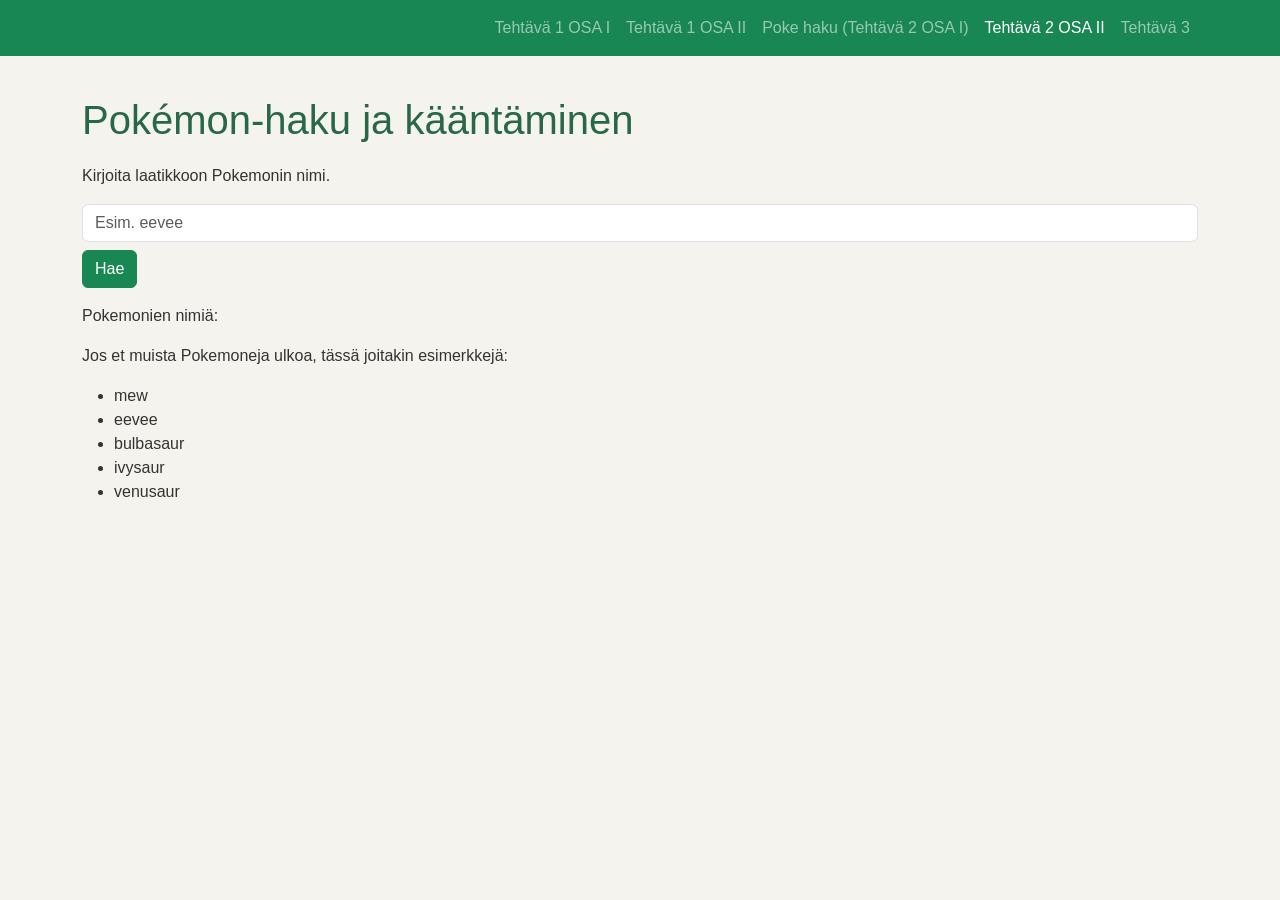
==== JSON/eevee.html @ 9e4d5415 "Create eevee.html" ====
<!DOCTYPE html>
<html lang="fi">
<head>
    <meta charset="UTF-8">
    <meta name="viewport" content="width=device-width, initial-scale=1.0">
    <title>Tehtävä 2 OSA II - Pokémon</title>
    <link href="https://cdn.jsdelivr.net/npm/bootstrap@5.3.3/dist/css/bootstrap.min.css" rel="stylesheet">
    <link rel="stylesheet" href="styles.css">
</head>
<body>

<nav class="navbar navbar-expand-lg navbar-dark bg-success mb-4">
    <div class="container">
        <button class="navbar-toggler" type="button"
                data-bs-toggle="collapse" data-bs-target="#valikko"
                aria-controls="valikko" aria-expanded="false"
                aria-label="Avaa navigaatio">
            <span class="navbar-toggler-icon"></span>
        </button>

        <div class="collapse navbar-collapse" id="valikko">
            <ul class="navbar-nav ms-auto">
                <li class="nav-item">
                    <a class="nav-link" href="index.html">Tehtävä 1 OSA I</a>
                </li>
                <li class="nav-item">
                    <a class="nav-link" href="toteutus.html">Tehtävä 1 OSA II</a>
                </li>
                <li class="nav-item">
                    <a class="nav-link" href="poke.html">Poke haku (Tehtävä 2 OSA I)</a>
                </li>
                <li class="nav-item">
                    <a class="nav-link active" href="eevee.html">Tehtävä 2 OSA II</a>
                </li>
                <li class="nav-item">
                    <a class="nav-link" href="saa.html">Tehtävä 3</a>
                </li>
            </ul>
        </div>
    </div>
</nav>

<main class="container py-3">
    <h1>Pokémon-haku ja kääntäminen</h1>
    <p>Kirjoita laatikkoon Pokemonin nimi.</p>

    <div class="mb-3">
        <input class="form-control mb-2" type="text"
               id="pokemonName" placeholder="Esim. eevee">

        <button class="btn btn-success" onclick="poke()">Hae</button>
    </div>

    <p>Pokemonien nimiä:</p>
    <p>Jos et muista Pokemoneja ulkoa, tässä joitakin esimerkkejä:</p>
    <ul>
        <li>mew</li>
        <li>eevee</li>
        <li>bulbasaur</li>
        <li>ivysaur</li>
        <li>venusaur</li>
    </ul>

    <div id="nimi" class="mt-3"></div>
    <div id="kuva2" class="my-3"></div>

    <div id="kaantoalue" class="mb-3" hidden>
        <button class="btn btn-success" onclick="kaanna()">Käännä</button>
    </div>

    <div id="ominaisuudet"></div>
</main>

<script>
let pokemon = null;
let kaannetty = false;

function poke() {
    const pokeName = document.getElementById("pokemonName").value
        .toLowerCase().trim();

    // Tyhjennetään vanhat tiedot ennen uutta hakua.
    document.getElementById("nimi").innerHTML = "";
    document.getElementById("kuva2").innerHTML = "";
    document.getElementById("kaantoalue").hidden = true;
    document.getElementById("ominaisuudet").innerHTML = "";
    pokemon = null;
    kaannetty = false;

    if (pokeName === "") {
        document.getElementById("nimi").innerHTML =
            "<p>Kirjoita ensin Pokemonin nimi.</p>";
        return;
    }

    document.getElementById("nimi").innerHTML = "<p>Haetaan...</p>";

    fetch("https://pokeapi.co/api/v2/pokemon/" + encodeURIComponent(pokeName))
        .then(function(response) {
            if (!response.ok) {
                throw new Error("Pokemonia ei löytynyt. Tarkista nimi.");
            }
            return response.json();
        })
        .then(function(obj) {
            pokekuva(obj);

            // Tyhjennetään hakukenttä onnistuneen haun jälkeen.
            document.getElementById("pokemonName").value = "";
        })
        .catch(function(error) {
            document.getElementById("nimi").innerHTML =
                "<p>" + error.message + "</p>";
            document.getElementById("kuva2").innerHTML = "";
            document.getElementById("kaantoalue").hidden = true;
            document.getElementById("ominaisuudet").innerHTML = "";
            pokemon = null;
        });
}

function pokekuva(obj) {
    pokemon = obj;
    kaannetty = false;

    document.getElementById("nimi").innerHTML =
        "<h2>" + obj.name + "</h2>";

    const kuva = obj.sprites.front_default;

    if (kuva) {
        document.getElementById("kuva2").innerHTML =
            "<img class='img-fluid' src='" + kuva +
            "' alt='" + obj.name + "' width='200'>";
    } else {
        document.getElementById("kuva2").innerHTML =
            "<p>Pokemonista ei löytynyt etukuvaa.</p>";
    }

    // Näytetään Käännä-painike vasta onnistuneen haun jälkeen.
    document.getElementById("kaantoalue").hidden = false;
    document.getElementById("ominaisuudet").innerHTML = "";
}

function kaanna() {
    if (!pokemon) {
        return;
    }

    const kuva = pokemon.sprites.back_default;

    if (!kuva) {
        document.getElementById("kuva2").innerHTML =
            "<p>Pokemonista ei löytynyt selkäpuolen kuvaa.</p>";
        return;
    }

    kaannetty = true;

    document.getElementById("kuva2").innerHTML =
        "<img class='img-fluid' src='" + kuva +
        "' alt='" + pokemon.name + " selkäpuolelta' width='200'>";

    // Kolme ominaisuutta näytetään vasta käännöksen jälkeen.
    let tiedot = "<h3>Pokemonin ominaisuudet</h3>";

    tiedot += "<p><strong>Korkeus:</strong> " +
        (pokemon.height / 10) + " m</p>";

    tiedot += "<p><strong>Paino:</strong> " +
        (pokemon.weight / 10) + " kg</p>";

    tiedot += "<p><strong>Kokemus:</strong> " +
        (pokemon.base_experience ?? "Ei saatavilla") + "</p>";

    document.getElementById("ominaisuudet").innerHTML = tiedot;
}
</script>

<script src="https://cdn.jsdelivr.net/npm/bootstrap@5.3.3/dist/js/bootstrap.bundle.min.js"></script>
</body>
</html>
---- JSON/styles.css ----
/* JSON-tehtävien sivun omat tyylit */

body {
    background-color: #f5f3ed;
    color: #333333;
    font-family: Arial, sans-serif;
}

h1 {
    color: #286747;
    margin-bottom: 20px;
}

main {
    min-height: 70vh;
}

.navbar-brand {
    font-weight: bold;
}
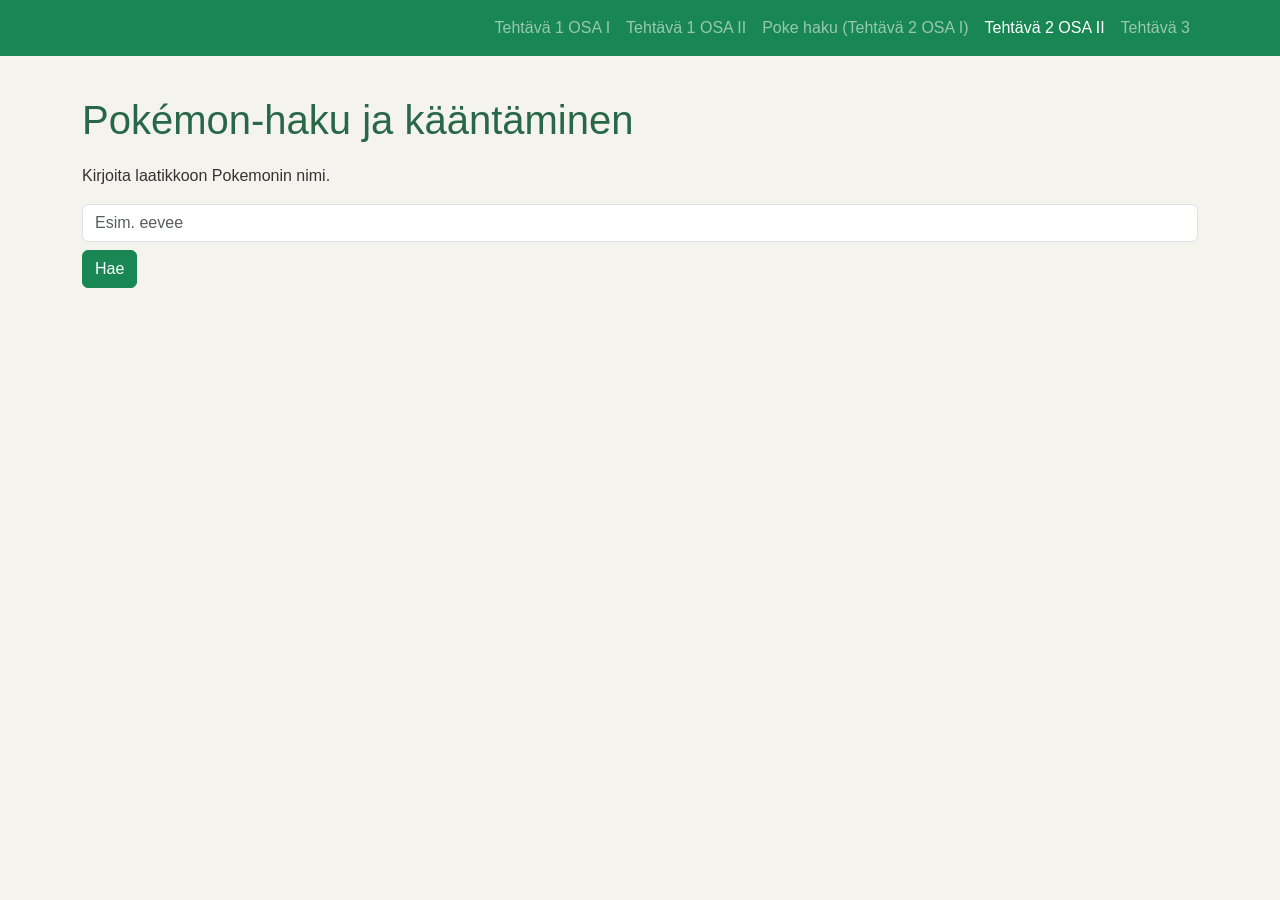
==== commit 9101d53e: "Update eevee.html" ====
--- a/JSON/eevee.html
+++ b/JSON/eevee.html
@@ -50,16 +50,6 @@
 
         <button class="btn btn-success" onclick="poke()">Hae</button>
     </div>
-
-    <p>Pokemonien nimiä:</p>
-    <p>Jos et muista Pokemoneja ulkoa, tässä joitakin esimerkkejä:</p>
-    <ul>
-        <li>mew</li>
-        <li>eevee</li>
-        <li>bulbasaur</li>
-        <li>ivysaur</li>
-        <li>venusaur</li>
-    </ul>
 
     <div id="nimi" class="mt-3"></div>
     <div id="kuva2" class="my-3"></div>
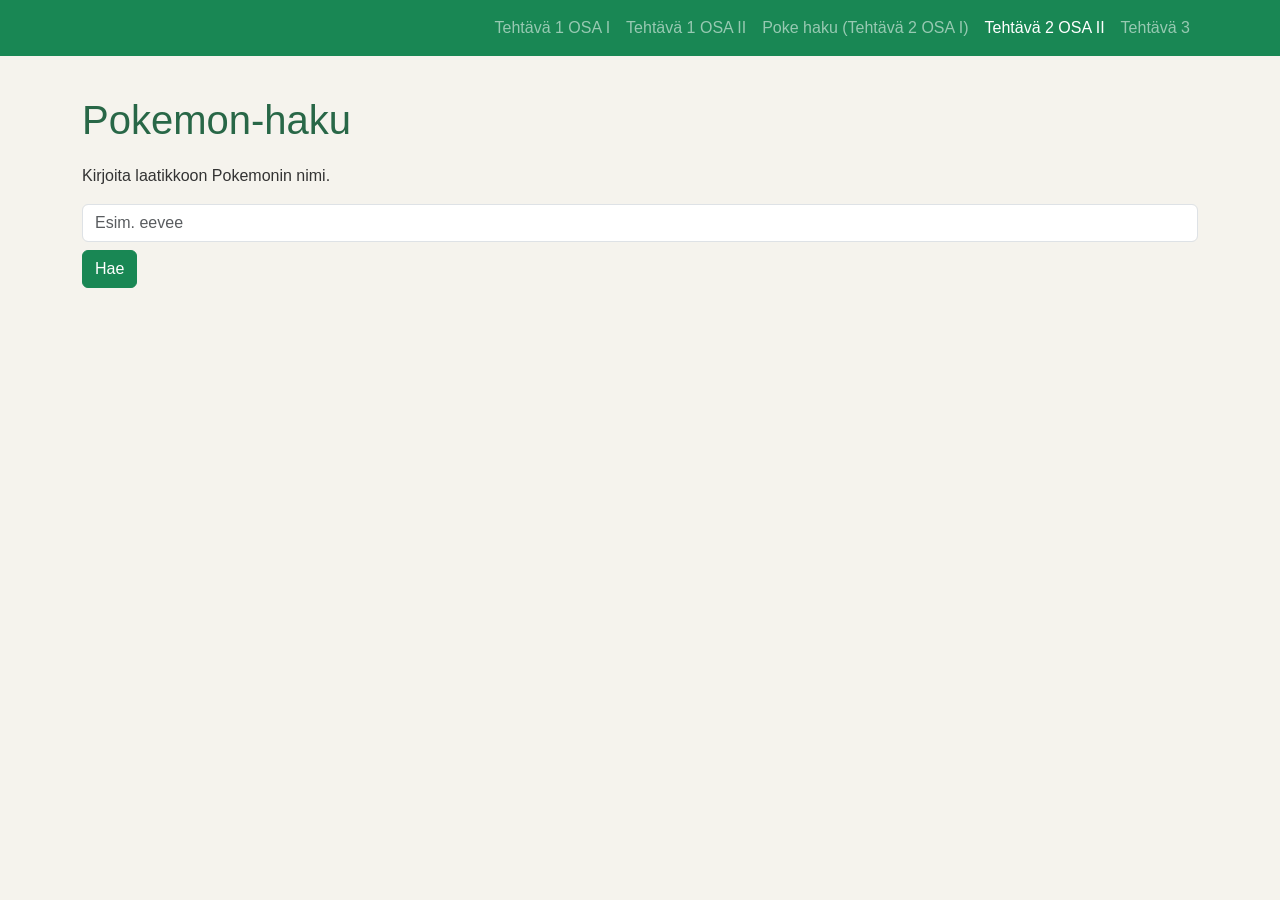
==== commit 38eccc75: "Update eevee.html" ====
--- a/JSON/eevee.html
+++ b/JSON/eevee.html
@@ -3,7 +3,7 @@
 <head>
     <meta charset="UTF-8">
     <meta name="viewport" content="width=device-width, initial-scale=1.0">
-    <title>Tehtävä 2 OSA II - Pokémon</title>
+    <title>Tehtävä 2 OSA II - Pokemon</title>
     <link href="https://cdn.jsdelivr.net/npm/bootstrap@5.3.3/dist/css/bootstrap.min.css" rel="stylesheet">
     <link rel="stylesheet" href="styles.css">
 </head>
@@ -41,7 +41,7 @@
 </nav>
 
 <main class="container py-3">
-    <h1>Pokémon-haku ja kääntäminen</h1>
+    <h1>Pokemon-haku </h1>
     <p>Kirjoita laatikkoon Pokemonin nimi.</p>
 
     <div class="mb-3">
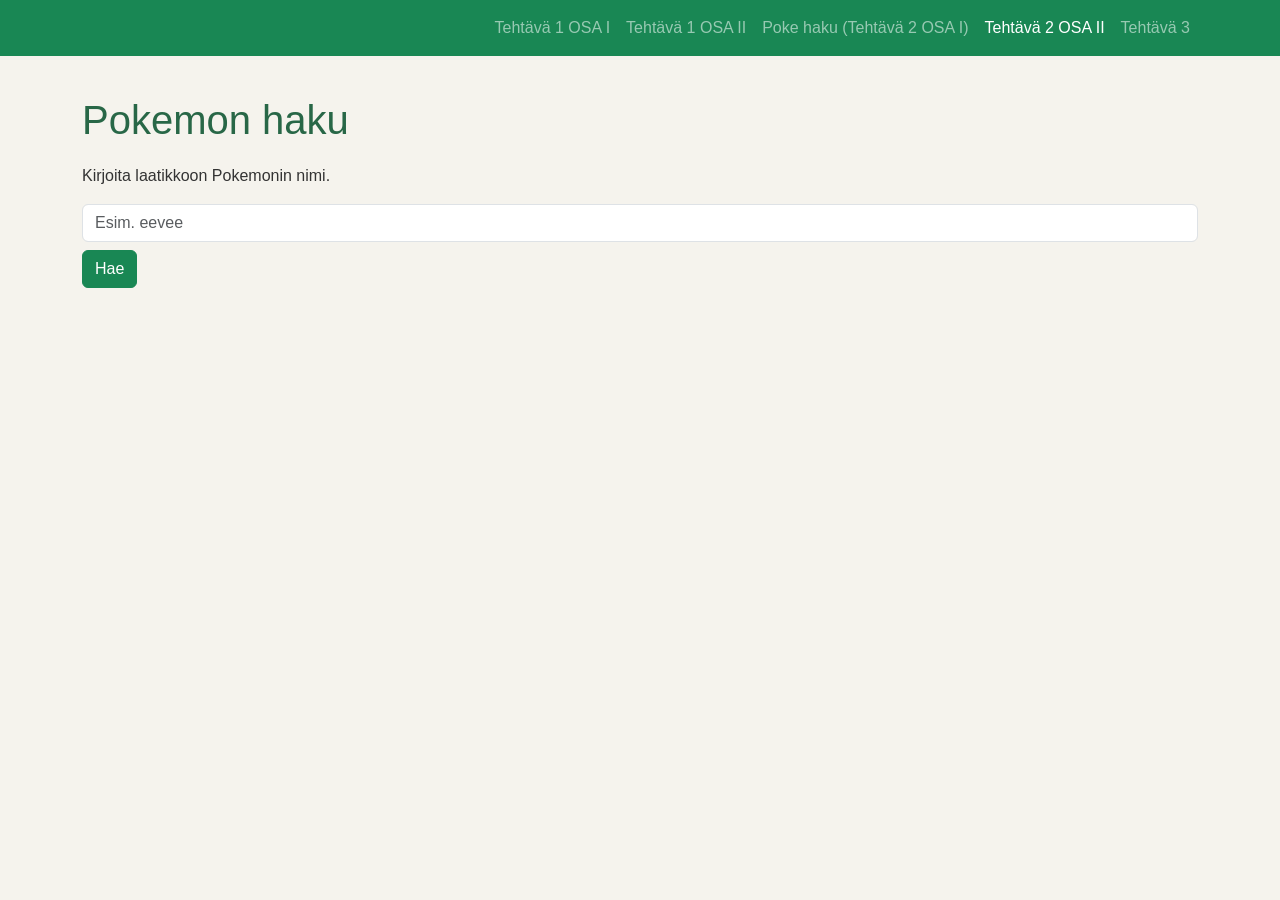
==== commit 82466913: "Update eevee.html" ====
--- a/JSON/eevee.html
+++ b/JSON/eevee.html
@@ -41,7 +41,7 @@
 </nav>
 
 <main class="container py-3">
-    <h1>Pokemon-haku </h1>
+    <h1>Pokemon haku </h1>
     <p>Kirjoita laatikkoon Pokemonin nimi.</p>
 
     <div class="mb-3">
